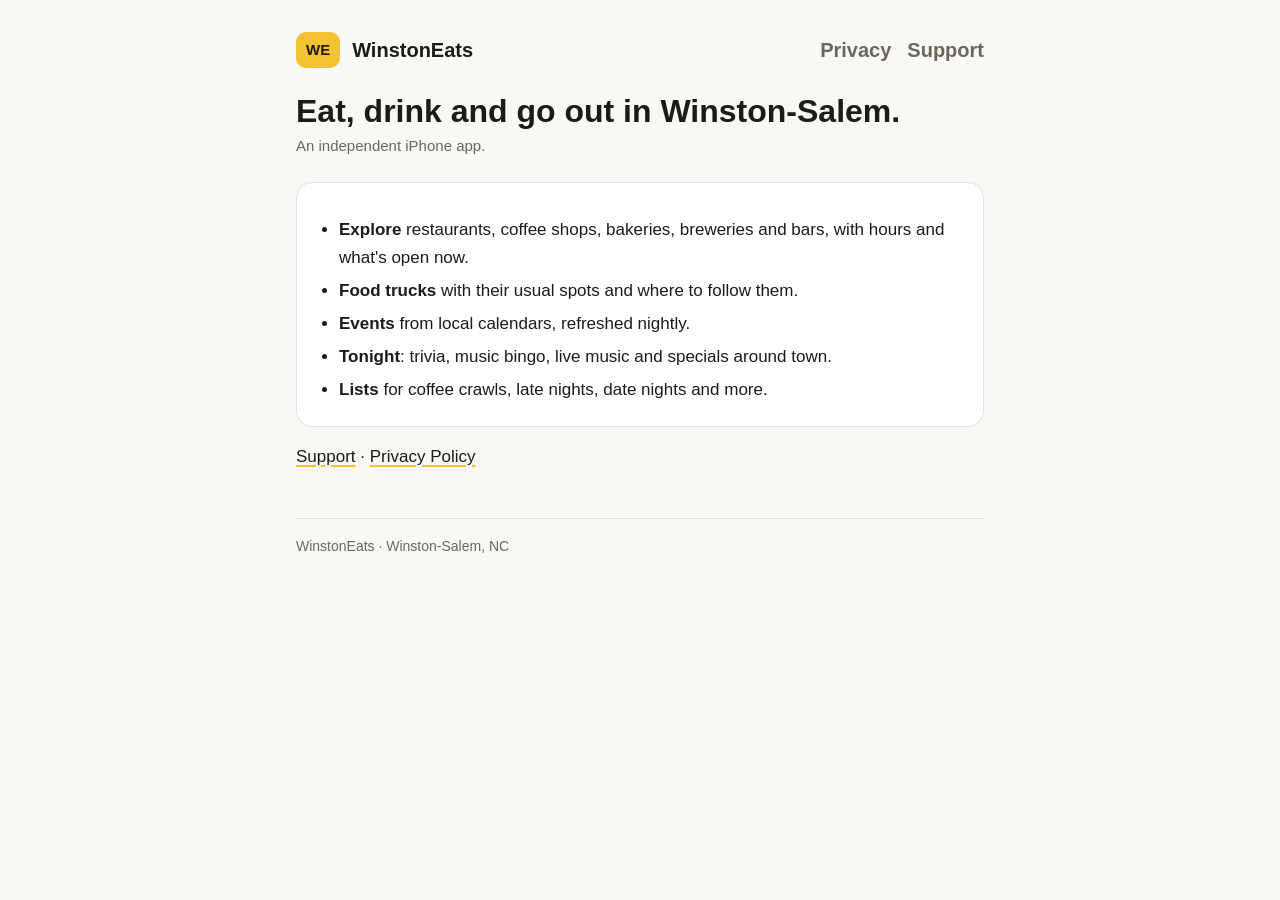
==== index.html @ d1711f59 "WinstonEats privacy policy, support and home pages Co-Authored-By: Claude Opus 5.5 <noreply@anthropi" ====
<!doctype html>
<html lang="en"><head><meta charset="utf-8"><meta name="viewport" content="width=device-width,initial-scale=1">
<title>WinstonEats</title><meta name="description" content="Food, coffee, drinks, food trucks and events in Winston-Salem, NC.">
<link rel="stylesheet" href="style.css"></head>
<body><div class="wrap">
<header><span class="badge">WE</span><a href="./">WinstonEats</a>
<nav><a href="privacy.html">Privacy</a><a href="support.html">Support</a></nav></header>
<h1>Eat, drink and go out in Winston-Salem.</h1>
<p class="meta">An independent iPhone app.</p>
<div class="card short"><ul>
<li><strong>Explore</strong> restaurants, coffee shops, bakeries, breweries and bars, with hours and what's open now.</li>
<li><strong>Food trucks</strong> with their usual spots and where to follow them.</li>
<li><strong>Events</strong> from local calendars, refreshed nightly.</li>
<li><strong>Tonight</strong>: trivia, music bingo, live music and specials around town.</li>
<li><strong>Lists</strong> for coffee crawls, late nights, date nights and more.</li>
</ul></div>
<p><a href="support.html">Support</a> · <a href="privacy.html">Privacy Policy</a></p>
<footer>WinstonEats · Winston-Salem, NC</footer>
</div></body></html>
---- style.css ----
:root{--bg:#faf8f4;--card:#ffffff;--ink:#1d1b18;--muted:#6b665e;--line:#e7e2d9;--accent:#f2c230;--accent-ink:#1d1b18}
@media (prefers-color-scheme:dark){:root{--bg:#141312;--card:#1d1c1a;--ink:#f3f1ec;--muted:#a9a49b;--line:#2e2c29;--accent:#f2c230;--accent-ink:#141312}}
*{box-sizing:border-box}
body{margin:0;background:var(--bg);color:var(--ink);font:17px/1.6 -apple-system,BlinkMacSystemFont,"Segoe UI",Roboto,Helvetica,Arial,sans-serif;-webkit-text-size-adjust:100%}
.wrap{max-width:720px;margin:0 auto;padding:32px 16px 64px}
header{display:flex;align-items:center;gap:12px;margin-bottom:24px}
.badge{background:var(--accent);color:var(--accent-ink);font-weight:700;border-radius:10px;padding:6px 10px;font-size:15px}
header a{color:var(--ink);text-decoration:none;font-weight:700;font-size:20px}
nav{margin-left:auto;display:flex;gap:16px;font-size:15px}
nav a{color:var(--muted);text-decoration:none}nav a[aria-current]{color:var(--ink);font-weight:600}
h1{font-size:32px;line-height:1.2;margin:8px 0 4px}
.meta{color:var(--muted);font-size:15px;margin:0 0 24px}
h2{font-size:21px;margin:32px 0 8px}
p,li{margin:0 0 12px}ul{padding-left:22px}
a{color:inherit;text-decoration-color:var(--accent);text-decoration-thickness:2px;text-underline-offset:3px}
.card{background:var(--card);border:1px solid var(--line);border-radius:16px;padding:16px 20px;margin:16px 0}
.card p:last-child,.card ul:last-child{margin-bottom:0}
.short li{margin-bottom:6px}
footer{margin-top:48px;color:var(--muted);font-size:14px;border-top:1px solid var(--line);padding-top:16px}
@media (max-width:480px){h1{font-size:27px}nav{gap:12px}}
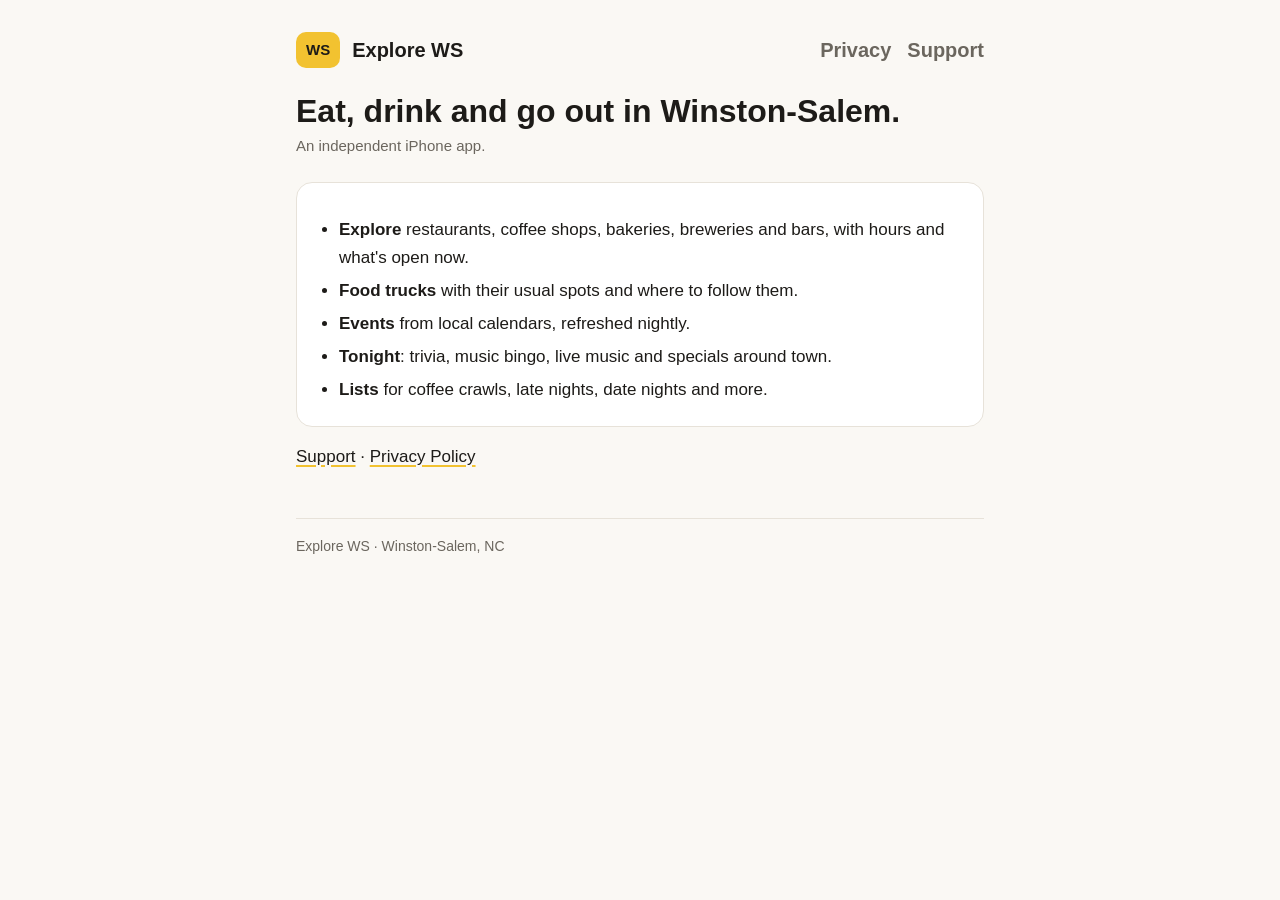
==== commit 4bde82a5: "Rebrand pages to Explore WS Co-Authored-By: Claude Opus 5.5 <noreply@anthropic.com> Claude-Session: " ====
--- a/index.html
+++ b/index.html
@@ -1,9 +1,9 @@
 <!doctype html>
 <html lang="en"><head><meta charset="utf-8"><meta name="viewport" content="width=device-width,initial-scale=1">
-<title>WinstonEats</title><meta name="description" content="Food, coffee, drinks, food trucks and events in Winston-Salem, NC.">
+<title>Explore WS</title><meta name="description" content="Food, coffee, drinks, food trucks and events in Winston-Salem, NC.">
 <link rel="stylesheet" href="style.css"></head>
 <body><div class="wrap">
-<header><span class="badge">WE</span><a href="./">WinstonEats</a>
+<header><span class="badge">WS</span><a href="./">Explore WS</a>
 <nav><a href="privacy.html">Privacy</a><a href="support.html">Support</a></nav></header>
 <h1>Eat, drink and go out in Winston-Salem.</h1>
 <p class="meta">An independent iPhone app.</p>
@@ -15,5 +15,5 @@
 <li><strong>Lists</strong> for coffee crawls, late nights, date nights and more.</li>
 </ul></div>
 <p><a href="support.html">Support</a> · <a href="privacy.html">Privacy Policy</a></p>
-<footer>WinstonEats · Winston-Salem, NC</footer>
+<footer>Explore WS · Winston-Salem, NC</footer>
 </div></body></html>
